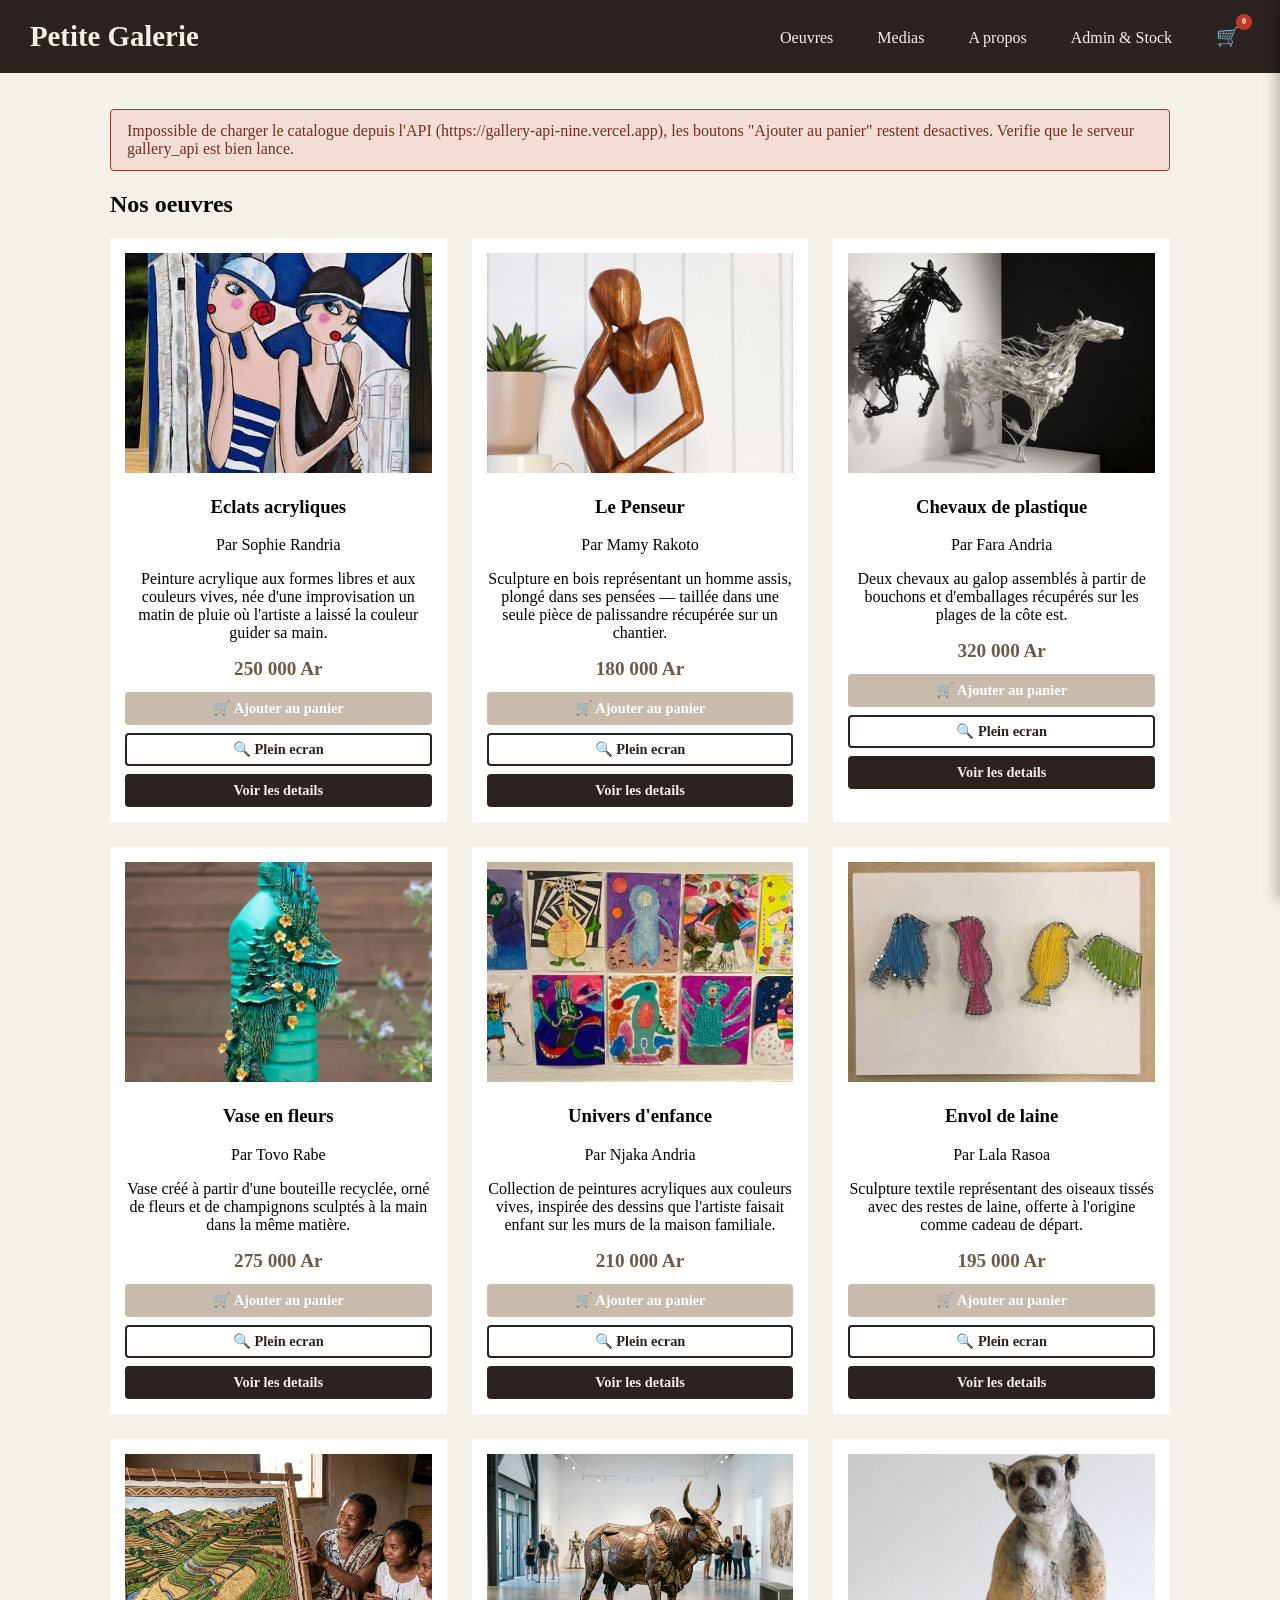
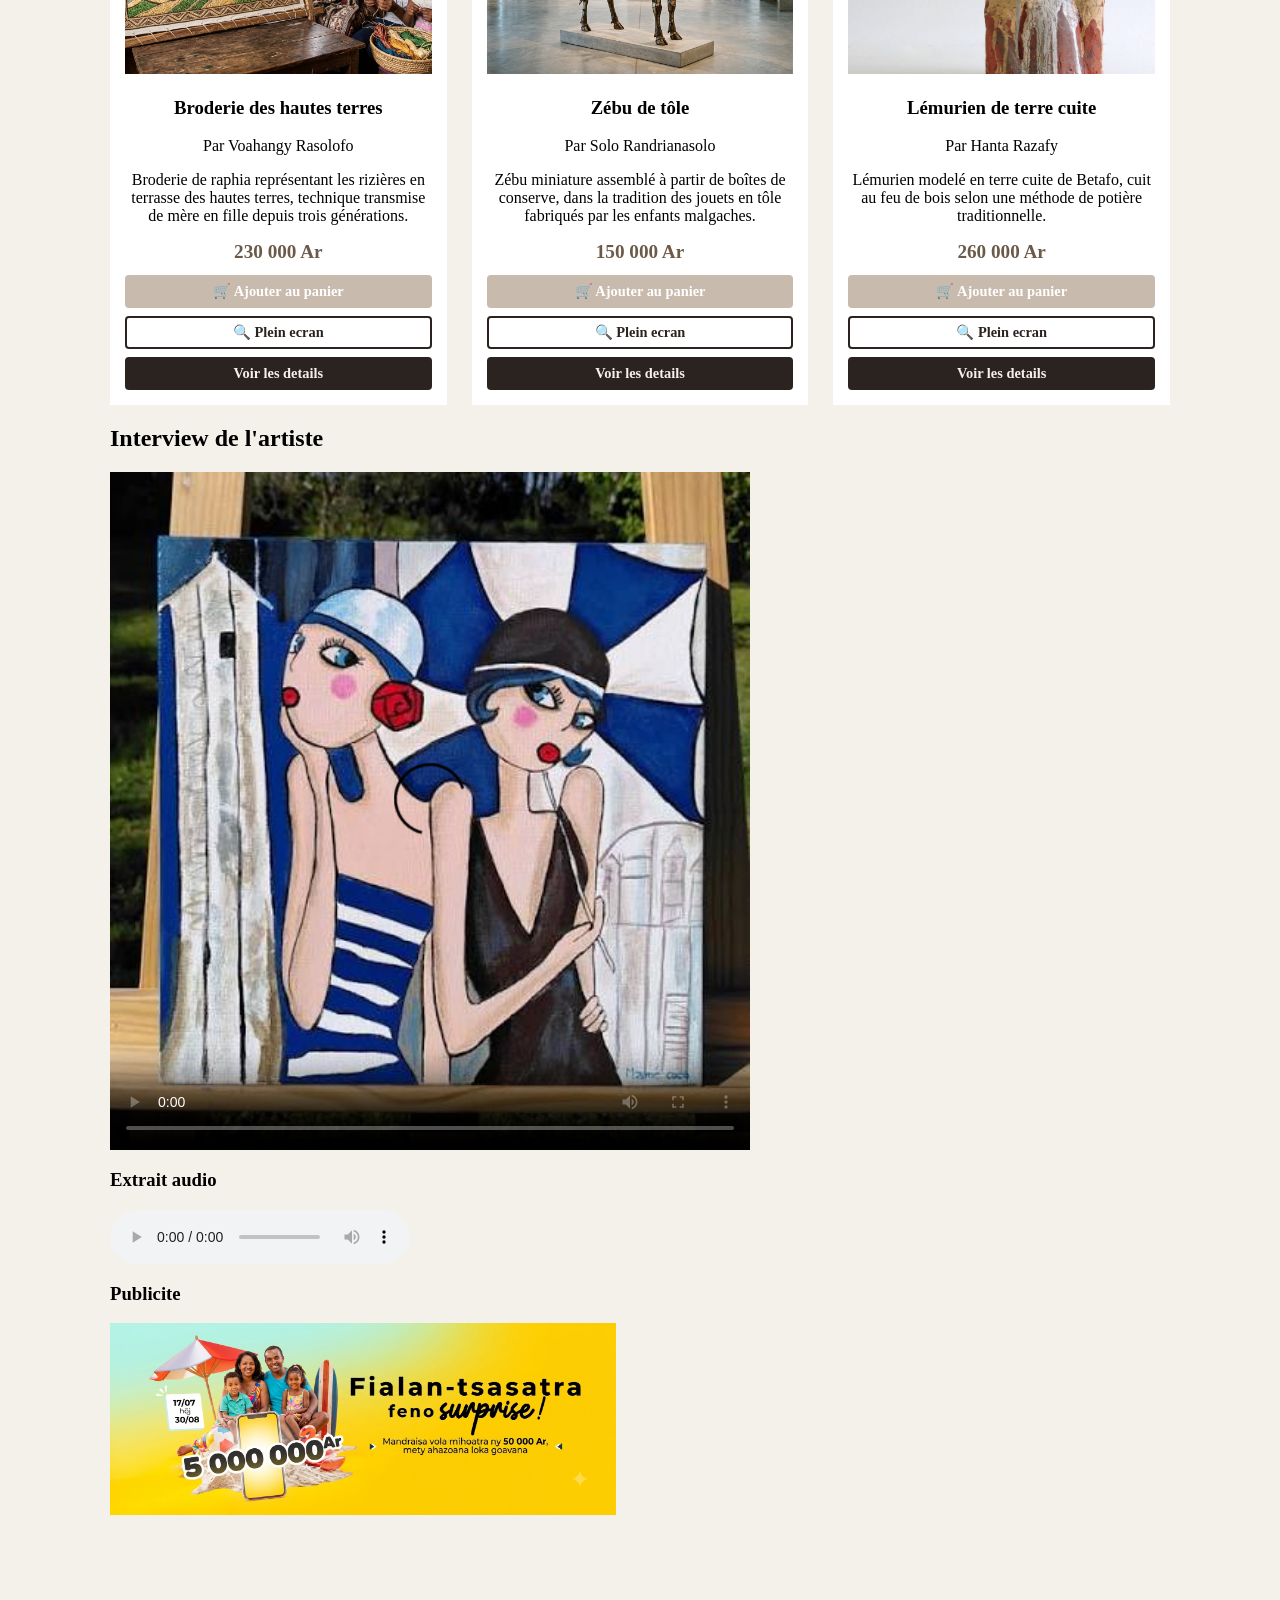
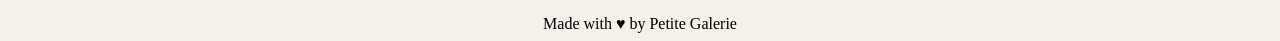
==== index.html @ 9aaace1e "add prod api connecct" ====
<!DOCTYPE html>
<html lang="fr">
<head>
  <meta charset="UTF-8">
  <!-- GitHub Pages sert index.html par defaut ; la vraie page d'accueil du
       site est gallery.html, on redirige simplement vers elle. -->
  <meta http-equiv="refresh" content="0; url=gallery.html">
  <title>Petite Galerie</title>
</head>
<body>
  <p>Redirection vers <a href="gallery.html">la galerie</a>...</p>
</body>
</html>
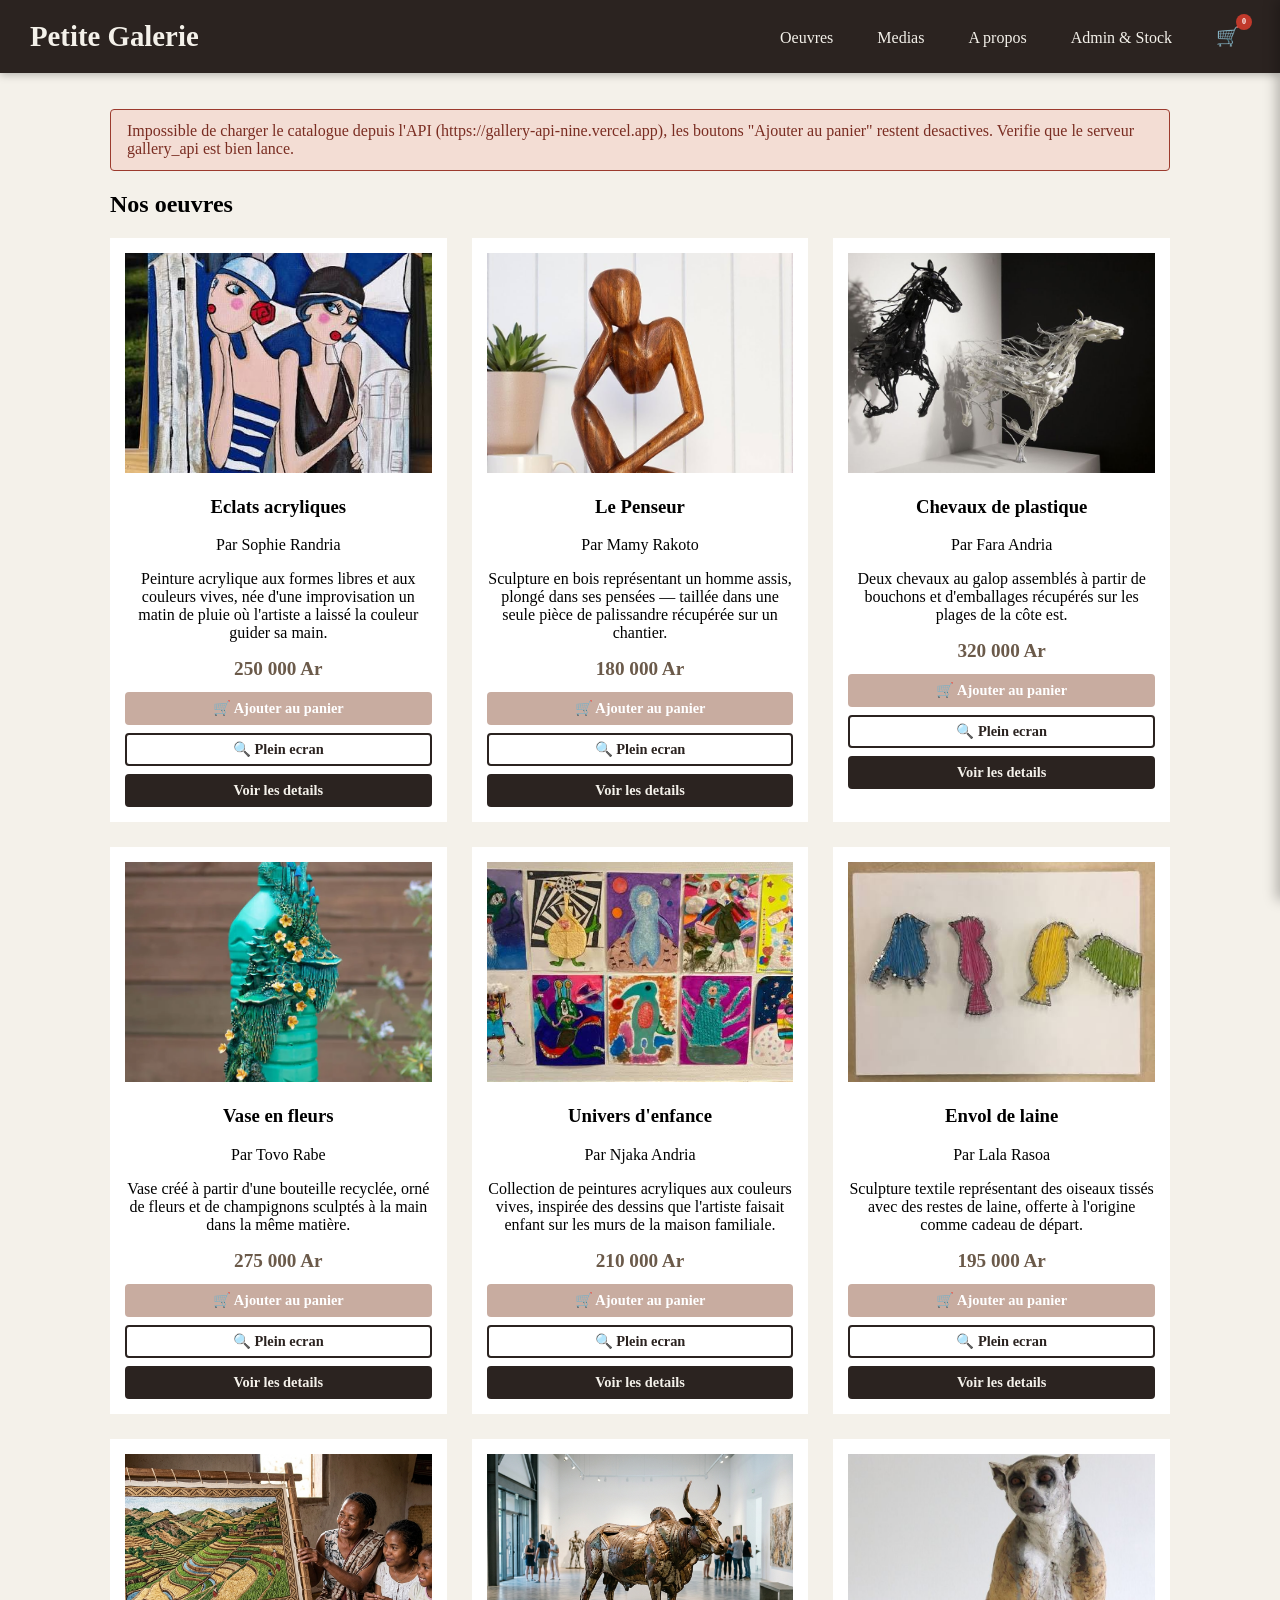
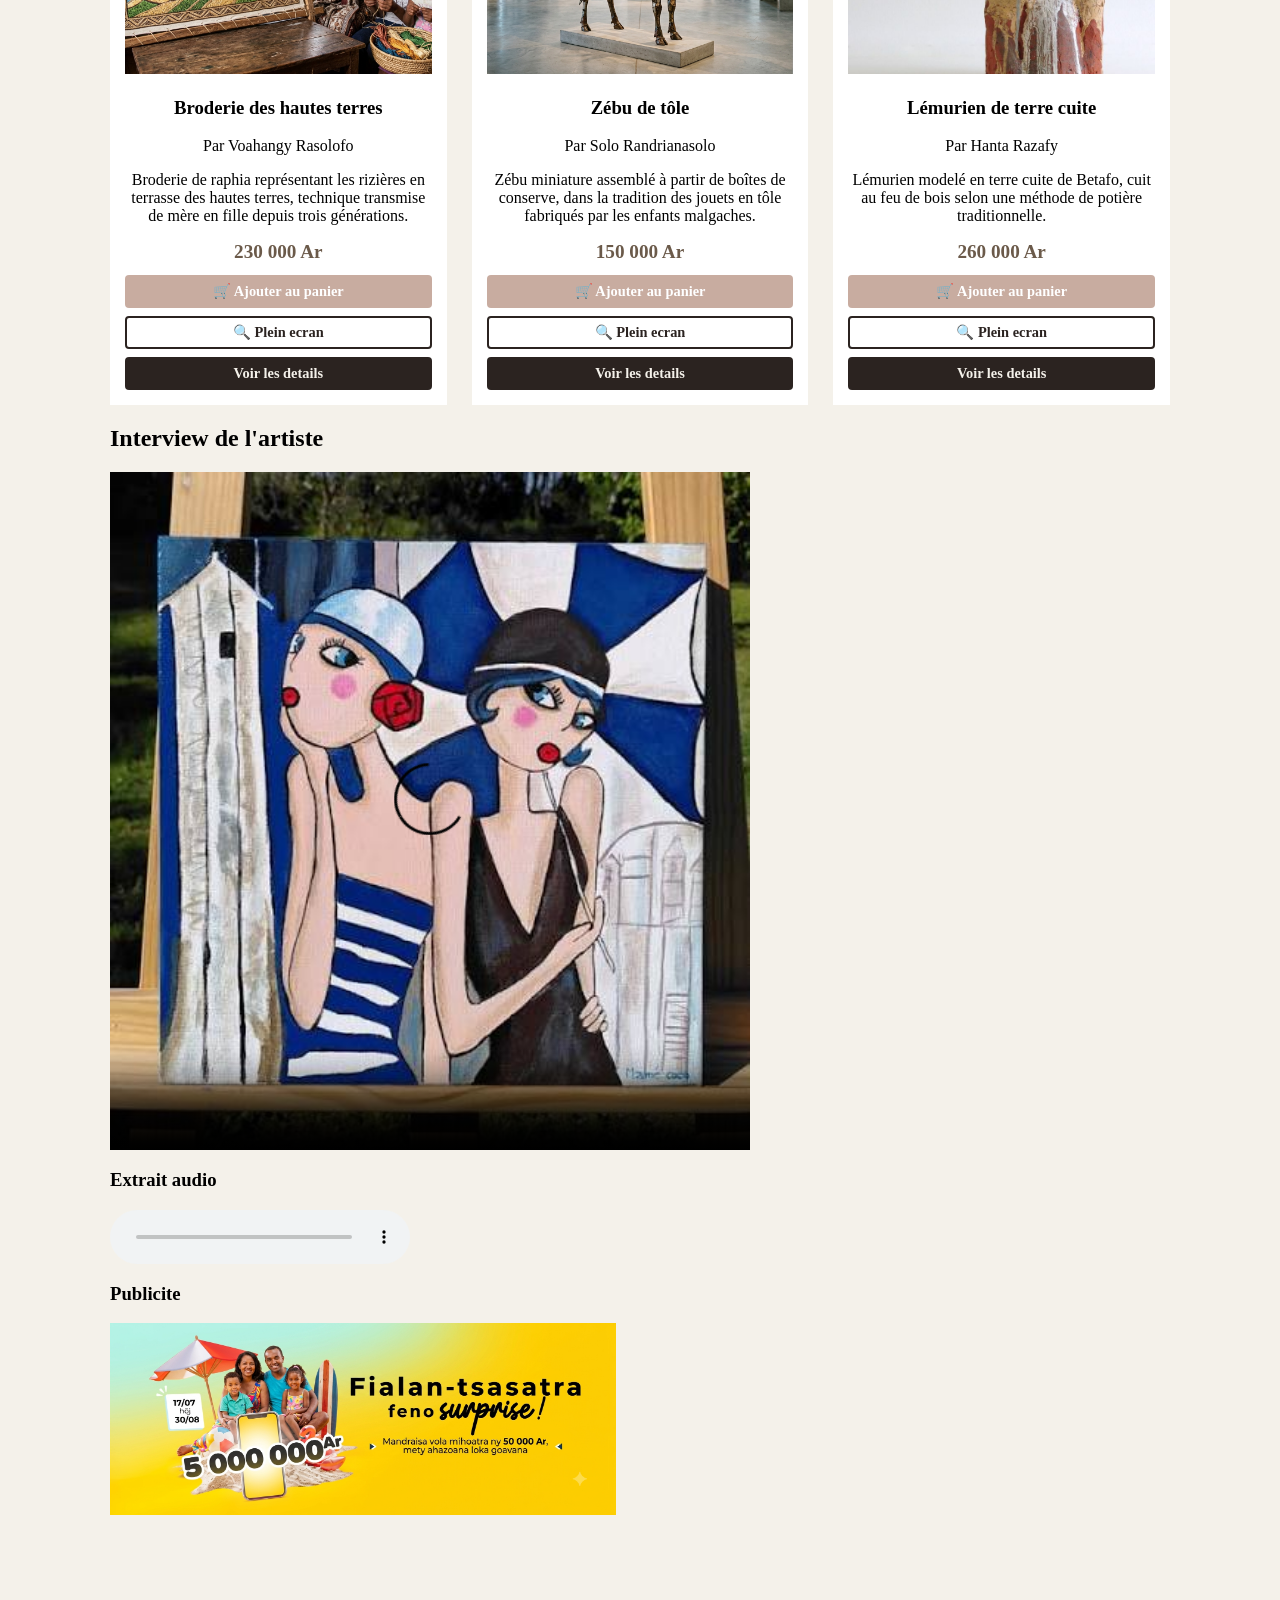
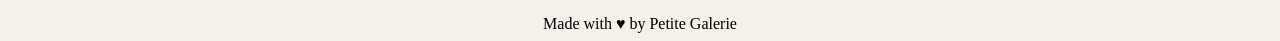
==== commit fa4c9cd7: "uncomment all" ====
--- a/index.html
+++ b/index.html
@@ -2,8 +2,7 @@
 <html lang="fr">
 <head>
   <meta charset="UTF-8">
-  <!-- GitHub Pages sert index.html par defaut ; la vraie page d'accueil du
-       site est gallery.html, on redirige simplement vers elle. -->
+  <!-- GitHub Pages sert index.html par defaut -->
   <meta http-equiv="refresh" content="0; url=gallery.html">
   <title>Petite Galerie</title>
 </head>
